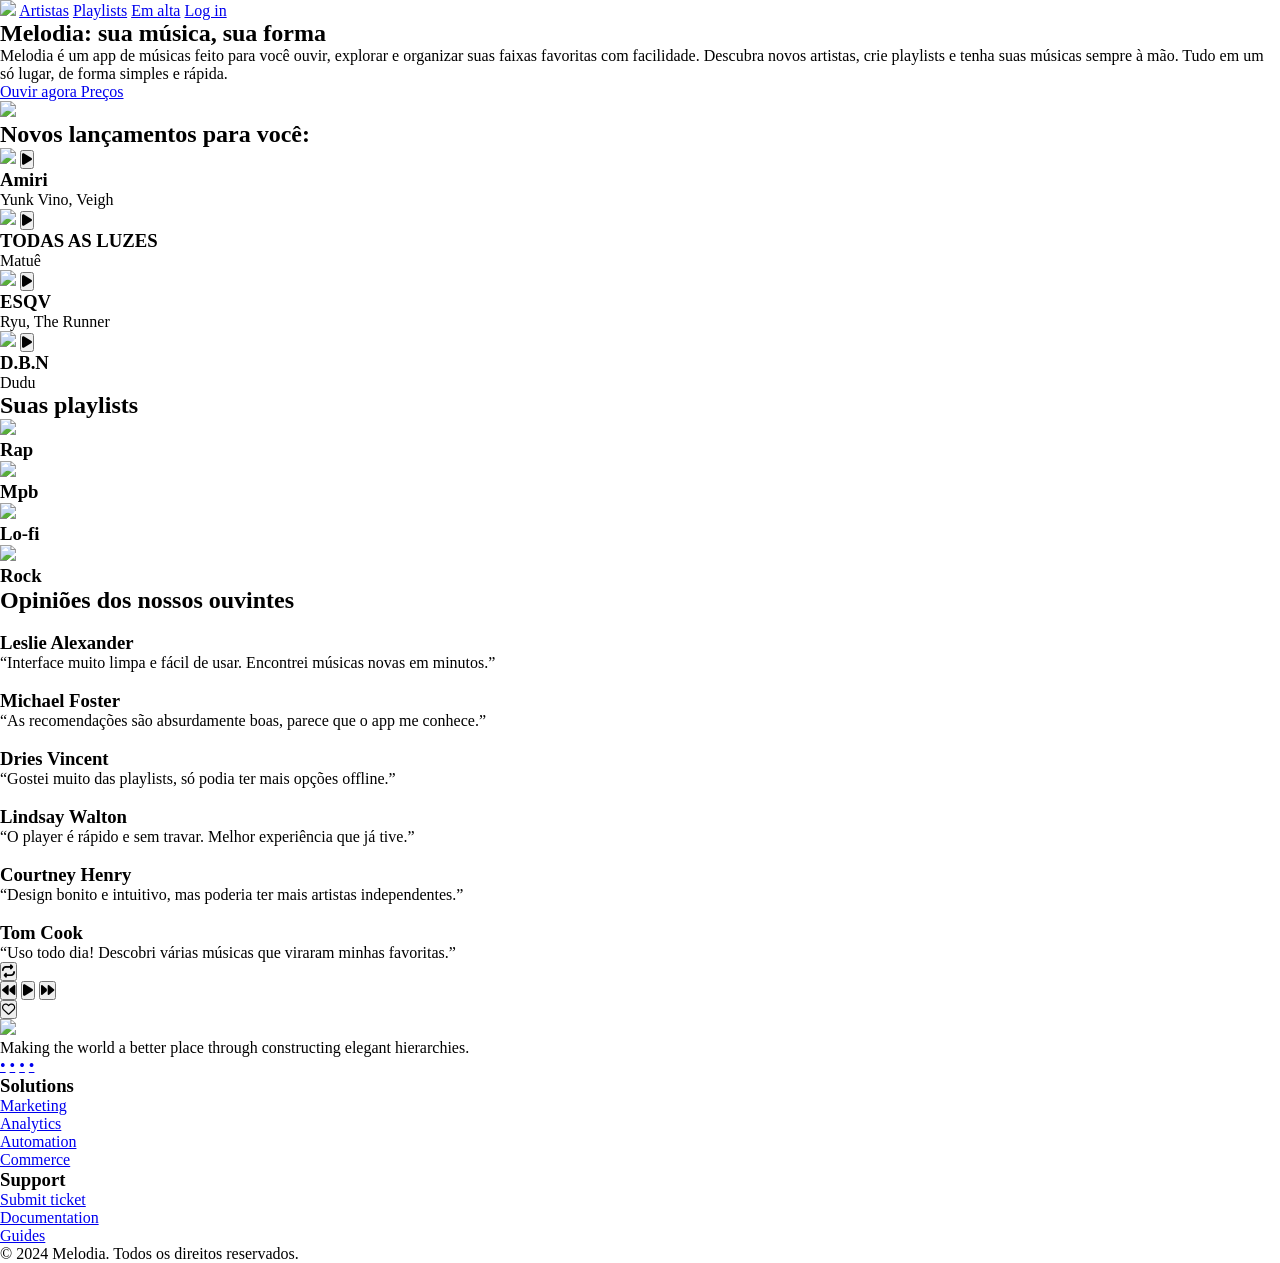
==== index.html @ 50f0e05a "feat: Adicionando funcionalidades no player" ====
<!DOCTYPE html>
<html lang="pt-br">

<head>
  <meta charset="UTF-8">
  <meta name="viewport" content="width=device-width, initial-scale=1.0">

  <!-- Tailwind CDN -->
  <script src="https://cdn.tailwindcss.com"></script>

  <!-- Font Awesome -->
  <link rel="stylesheet" href="https://cdnjs.cloudflare.com/ajax/libs/font-awesome/6.5.0/css/all.min.css">

  <link rel="stylesheet" href="./src/style/style.css">
  <title>Melodia</title>
</head>

<body>
  <div id="app"></div>
  
  <section class="bg-gradient-to-br from-[#261C16] to-[#F22816] text-white relative overflow-hidden">

    <header id="navbar" class="fixed top-0 left-0 w-full z-50 transition duration-300">
      <div class="max-w-7xl mx-auto px-6 lg:px-8 py-6 flex items-center justify-center gap-6 flex-wrap">

        <nav class="flex items-center gap-6 text-sm font-medium lg:gap-10">
          <img src="https://tailwindcss.com/plus-assets/img/logos/mark.svg?color=indigo&shade=500" class="h-8">
          <a href="#" class="hover:text-[#F22816] transition">Artistas</a>
          <a href="#" class="hover:text-[#F22816] transition">Playlists</a>
          <a href="#" class="hover:text-[#F22816] transition">Em alta</a>
          <a href="#" class="hover:text-[#F22816] transition">Log in</a>
        </nav>

      </div>
    </header>

    <div class="max-w-7xl px-6 mx-auto lg:px-8 py-32 lg:py-40 relative z-10">

      <div class="max-w-xl">

        <h1 class="text-3xl sm:text-4xl lg:text-6xl font-semibold tracking-tight leading-tight">
          Melodia: sua música, sua forma
        </h1>

        <p class="mt-6 text-base sm:text-lg leading-relaxed">
          Melodia é um app de músicas feito para você ouvir, explorar e organizar suas faixas favoritas com facilidade.
          Descubra novos artistas, crie playlists e tenha suas músicas sempre à mão.
          Tudo em um só lugar, de forma simples e rápida.
        </p>

        <div class="mt-12 flex items-center gap-6">
          <a href="#"
            class="bg-indigo-500 hover:bg-indigo-400 transition px-6 py-3 rounded-lg text-sm font-semibold shadow-lg">
            Ouvir agora
          </a>

          <a href="#"
            class="border border-grey-700 hover:bg-[#F22816] transition px-5 py-3 rounded-lg text-sm font-normal shadow-lg">
            Preços
          </a>
        </div>

      </div>
    </div>

    <div class="absolute inset-0 lg:relative lg:inset-auto lg:w-1/2">
      <div class="absolute inset-0 bg-black/50 lg:hidden"></div>
      <img src="https://images.unsplash.com/photo-1493225457124-a3eb161ffa5f?q=80&w=1170&auto=format&fit=crop"
        class="w-full h-full object-cover opacity-40 lg:opacity-100">
    </div>

  </section>

  <section class="bg-[#F29580] text-white py-6">
    <audio id="audioPlayer"></audio>
    <div class="max-w-7xl mx-auto px-6">

      <h2 class="text-2xl font-semibold mb-8">
        Novos lançamentos para você:
      </h2>

      <div class="flex gap-6 overflow-x-auto pb-4 scrollbar-hide">

        <!-- CARD 1 -->
        <div class="min-w-[200px]">
          <div class="relative">
            <img src="https://images.unsplash.com/photo-1717360564258-f6a9e4bc308c?q=80&w=1019&auto=format&fit=crop"
              class="w-full h-56 object-cover rounded-xl">
            <button
              class="openPlayer absolute bottom-3 right-3 bg-[#F22816] w-10 h-10 rounded-full flex items-center justify-center shadow-lg hover:scale-110 transition"
              data-src="./src/audio/Amiri.mp3">
              <i class="fa-solid fa-play text-white text-sm"></i>

            </button>
          </div>
          <h3 class="mt-3 font-semibold">Amiri</h3>
          <p class="text-sm">Yunk Vino, Veigh</p>
        </div>

        <!-- CARD 2 -->
        <div class="min-w-[200px]">
          <div class="relative">
            <img
              src="https://plus.unsplash.com/premium_photo-1773902044720-94d9f36e65c7?q=80&w=735&auto=format&fit=crop"
              class="w-full h-56 object-cover rounded-xl">
            <button
              class="openPlayer absolute bottom-3 right-3 bg-[#F22816] w-10 h-10 rounded-full flex items-center justify-center shadow-lg hover:scale-110 transition"
              data-src="./src/audio/TODASASLUZES.mp3">
              <i class="fa-solid fa-play text-white text-sm"></i>
            </button>
          </div>
          <h3 class="mt-3 font-semibold">TODAS AS LUZES</h3>
          <p class="text-sm">Matuê</p>
        </div>

        <!-- CARD 3 -->
        <div class="min-w-[200px]">
          <div class="relative">
            <img
              src="https://plus.unsplash.com/premium_photo-1773772042727-f6151082bd83?q=80&w=687&auto=format&fit=crop"
              class="w-full h-56 object-cover rounded-xl">
            <button
              class="openPlayer absolute bottom-3 right-3 bg-[#F22816] w-10 h-10 rounded-full flex items-center justify-center shadow-lg hover:scale-110 transition"
              data-src="./src/audio/ESQV.mp3">
              <i class="fa-solid fa-play text-white text-sm"></i>
            </button>
          </div>
          <h3 class="mt-3 font-semibold">ESQV</h3>
          <p class="text-sm">Ryu, The Runner</p>
        </div>

        <!-- CARD 4 -->
        <div class="min-w-[200px]">
          <div class="relative">
            <img src="https://images.unsplash.com/photo-1773904215693-934764345e52?q=80&w=1168&auto=format&fit=crop"
              class="w-full h-56 object-cover rounded-xl">
            <button
              class="openPlayer absolute bottom-3 right-3 bg-[#F22816] w-10 h-10 rounded-full flex items-center justify-center shadow-lg hover:scale-110 transition"
              data-src="./src/audio/DBN.mp3">
              <i class="fa-solid fa-play text-white text-sm"></i>
            </button>
          </div>
          <h3 class="mt-3 font-semibold">D.B.N</h3>
          <p class="text-sm">Dudu</p>
        </div>

      </div>
    </div>
  </section>

  <section class="bg-[#A69A97] text-white py-6">
    <div class="max-w-7xl mx-auto px-6">

      <h2 class="text-2xl font-semibold mb-8">
        Suas playlists
      </h2>

      <div class="flex gap-6 overflow-x-auto pb-4 scrollbar-hide">
        <!-- CARD 1 -->
        <div class="min-w-[200px]">
          <div class="relative">
            <img src="https://images.unsplash.com/photo-1773853431084-eceaebe061c9?q=80&w=685&auto=format&fit=crop"
              class="w-full h-56 object-cover rounded-xl">
          </div>
          <h3 class="mt-3 font-semibold">Rap</h3>
        </div>

        <!-- CARD 2 -->
        <div class="min-w-[200px]">
          <div class="relative">
            <img src="https://images.unsplash.com/photo-1510915361894-db8b60106cb1?q=80&w=1170&auto=format&fit=crop"
              class="w-full h-56 object-cover rounded-xl">
          </div>
          <h3 class="mt-3 font-semibold">Mpb</h3>
        </div>

        <!-- CARD 3 -->
        <div class="min-w-[200px]">
          <div class="relative">
            <img src="https://images.unsplash.com/photo-1773820680905-befd32984b3f?q=80&w=765&auto=format&fit=crop"
              class="w-full h-56 object-cover rounded-xl">
          </div>
          <h3 class="mt-3 font-semibold">Lo-fi</h3>
        </div>

        <!-- CARD 4 -->
        <div class="min-w-[200px]">
          <div class="relative">
            <img src="https://images.unsplash.com/photo-1625669708094-ad0d97f8b780?q=80&w=1170&auto=format&fit=crop"
              class="w-full h-56 object-cover rounded-xl">
          </div>
          <h3 class="mt-3 font-semibold">Rock</h3>
        </div>

      </div>
    </div>
  </section>


  <!-- Opniões -->
  <div class="bg-[#F26241] py-6 sm:py-32">
    <div class="mx-auto grid max-w-7xl gap-10 px-6 lg:px-8 xl:grid-cols-3">
      <div class="max-w-xl">
        <h2 class="text-3xl font-semibold tracking-tight text-pretty text-white sm:text-4xl">Opiniões dos nossos
          ouvintes</h2>
      </div>
      <ul role="list" class="grid gap-x-8 gap-y-12 sm:grid-cols-2 sm:gap-y-16 xl:col-span-2">
        <li>
          <div class="flex items-center gap-x-6">
            <img
              src="https://images.unsplash.com/photo-1494790108377-be9c29b29330?ixlib=rb-1.2.1&ixid=eyJhcHBfaWQiOjEyMDd9&auto=format&fit=facearea&facepad=2&w=256&h=256&q=80"
              alt="" class="size-16 rounded-full outline-1 -outline-offset-1 outline-white/10" />
            <div>
              <h3 class="text-base/7 font-semibold tracking-tight text-white">Leslie Alexander</h3>
              <p class="text-sm/6 font-semibold text-gray-700">“Interface muito limpa e fácil de usar. Encontrei
                músicas novas em minutos.”</p>
            </div>
          </div>
        </li>
        <li>
          <div class="flex items-center gap-x-6">
            <img
              src="https://images.unsplash.com/photo-1519244703995-f4e0f30006d5?ixlib=rb-1.2.1&ixid=eyJhcHBfaWQiOjEyMDd9&auto=format&fit=facearea&facepad=2&w=256&h=256&q=80"
              alt="" class="size-16 rounded-full outline-1 -outline-offset-1 outline-white/10" />
            <div>
              <h3 class="text-base/7 font-semibold tracking-tight text-white">Michael Foster</h3>
              <p class="text-sm/6 font-semibold text-gray-700">“As recomendações são absurdamente boas, parece que o
                app me conhece.”</p>
            </div>
          </div>
        </li>
        <li>
          <div class="flex items-center gap-x-6">
            <img
              src="https://images.unsplash.com/photo-1506794778202-cad84cf45f1d?ixlib=rb-1.2.1&ixid=eyJhcHBfaWQiOjEyMDd9&auto=format&fit=facearea&facepad=2&w=256&h=256&q=80"
              alt="" class="size-16 rounded-full outline-1 -outline-offset-1 outline-white/10" />
            <div>
              <h3 class="text-base/7 font-semibold tracking-tight text-white">Dries Vincent</h3>
              <p class="text-sm/6 font-semibold text-gray-700">“Gostei muito das playlists, só podia ter mais opções
                offline.”</p>
            </div>
          </div>
        </li>
        <li>
          <div class="flex items-center gap-x-6">
            <img
              src="https://images.unsplash.com/photo-1517841905240-472988babdf9?ixlib=rb-1.2.1&ixid=eyJhcHBfaWQiOjEyMDd9&auto=format&fit=facearea&facepad=2&w=256&h=256&q=80"
              alt="" class="size-16 rounded-full outline-1 -outline-offset-1 outline-white/10" />
            <div>
              <h3 class="text-base/7 font-semibold tracking-tight text-white">Lindsay Walton</h3>
              <p class="text-sm/6 font-semibold text-gray-700">“O player é rápido e sem travar. Melhor experiência que
                já tive.”</p>
            </div>
          </div>
        </li>
        <li>
          <div class="flex items-center gap-x-6">
            <img
              src="https://images.unsplash.com/photo-1438761681033-6461ffad8d80?ixlib=rb-1.2.1&ixid=eyJhcHBfaWQiOjEyMDd9&auto=format&fit=facearea&facepad=2&w=256&h=256&q=80"
              alt="" class="size-16 rounded-full outline-1 -outline-offset-1 outline-white/10" />
            <div>
              <h3 class="text-base/7 font-semibold tracking-tight text-white">Courtney Henry</h3>
              <p class="text-sm/6 font-semibold text-gray-700">“Design bonito e intuitivo, mas poderia ter mais
                artistas independentes.”</p>
            </div>
          </div>
        </li>
        <li>
          <div class="flex items-center gap-x-6">
            <img
              src="https://images.unsplash.com/photo-1472099645785-5658abf4ff4e?ixlib=rb-1.2.1&ixid=eyJhcHBfaWQiOjEyMDd9&auto=format&fit=facearea&facepad=2&w=256&h=256&q=80"
              alt="" class="size-16 rounded-full outline-1 -outline-offset-1 outline-white/10" />
            <div>
              <h3 class="text-base/7 font-semibold tracking-tight text-white">Tom Cook</h3>
              <p class="text-sm/6 font-semibold text-gray-700">“Uso todo dia! Descobri várias músicas que viraram
                minhas favoritas.”</p>
            </div>
          </div>
        </li>
      </ul>
    </div>
  </div>


  <!-- Player -->
  <div id="player"
    class="fixed bottom-0 left-0 w-full bg-[#261C16] text-white p-4 z-50 translate-y-full transition duration-300">

    <div class="max-w-5xl mx-auto flex items-center justify-between">

      <!-- REPEAT -->
      <button>
        <i class="fa-solid fa-repeat"></i>
      </button>

      <!-- CONTROLES -->
      <div class="flex items-center gap-6">

        <button id="prev" >
          <i class="fa-solid fa-backward"></i>
        </button>

        <button id="play" class="bg-[#F22816] w-12 h-12 rounded-full flex items-center justify-center">
          <i id="playIcon" class="fa-solid fa-play"></i>
        </button>

        <button id="next" >
          <i class="fa-solid fa-forward"></i>
        </button>

      </div>

      <button id="like">
        <i id="likeIcon" class="fa-regular fa-heart"></i>
      </button>

    </div>
  </div>
  </div>

  </div>
  <footer class="bg-[#261C16] text-gray-300">
    <div class="max-w-7xl mx-auto px-6 lg:px-8 py-16">

      <div class="grid grid-cols-1 lg:grid-cols-5 gap-12">

        <!-- LOGO + TEXTO -->
        <div class="lg:col-span-2">
          <img src="https://tailwindcss.com/plus-assets/img/logos/mark.svg?color=indigo&shade=500" class="h-8 mb-6">

          <p class="text-sm text-gray-400 leading-relaxed max-w-sm">
            Making the world a better place through constructing elegant hierarchies.
          </p>

          <div class="flex gap-6 mt-6">
            <a href="#" class="hover:text-white">•</a>
            <a href="#" class="hover:text-white">•</a>
            <a href="#" class="hover:text-white">•</a>
            <a href="#" class="hover:text-white">•</a>
          </div>
        </div>

        <!-- LINKS -->
        <div class="lg:col-span-3 grid grid-cols-2 md:grid-cols-4 gap-8">

          <div>
            <h3 class="text-sm font-semibold text-white mb-4">Solutions</h3>
            <ul class="space-y-3 text-sm">
              <li><a href="#" class="hover:text-white">Marketing</a></li>
              <li><a href="#" class="hover:text-white">Analytics</a></li>
              <li><a href="#" class="hover:text-white">Automation</a></li>
              <li><a href="#" class="hover:text-white">Commerce</a></li>
            </ul>
          </div>

          <div>
            <h3 class="text-sm font-semibold text-white mb-4">Support</h3>
            <ul class="space-y-3 text-sm">
              <li><a href="#" class="hover:text-white">Submit ticket</a></li>
              <li><a href="#" class="hover:text-white">Documentation</a></li>
              <li><a href="#" class="hover:text-white">Guides</a></li>
            </ul>
          </div>

        </div>

      </div>

      <!-- COPYRIGHT -->
      <div class="border-t border-gray-700 mt-12 pt-8">
        <p class="text-sm text-gray-400">
          © 2024 Melodia. Todos os direitos reservados.
        </p>
      </div>

    </div>
  </footer>

  <script src="./src/js/script.js"></script>
</body>

</html>
---- src/style/style.css ----
*{
  padding: 0;
  margin: 0;
}
.scrollbar-hide::-webkit-scrollbar {
  display: none;
}

.scrollbar-hide {
  scrollbar-width: none;
  -ms-overflow-style: none;
}
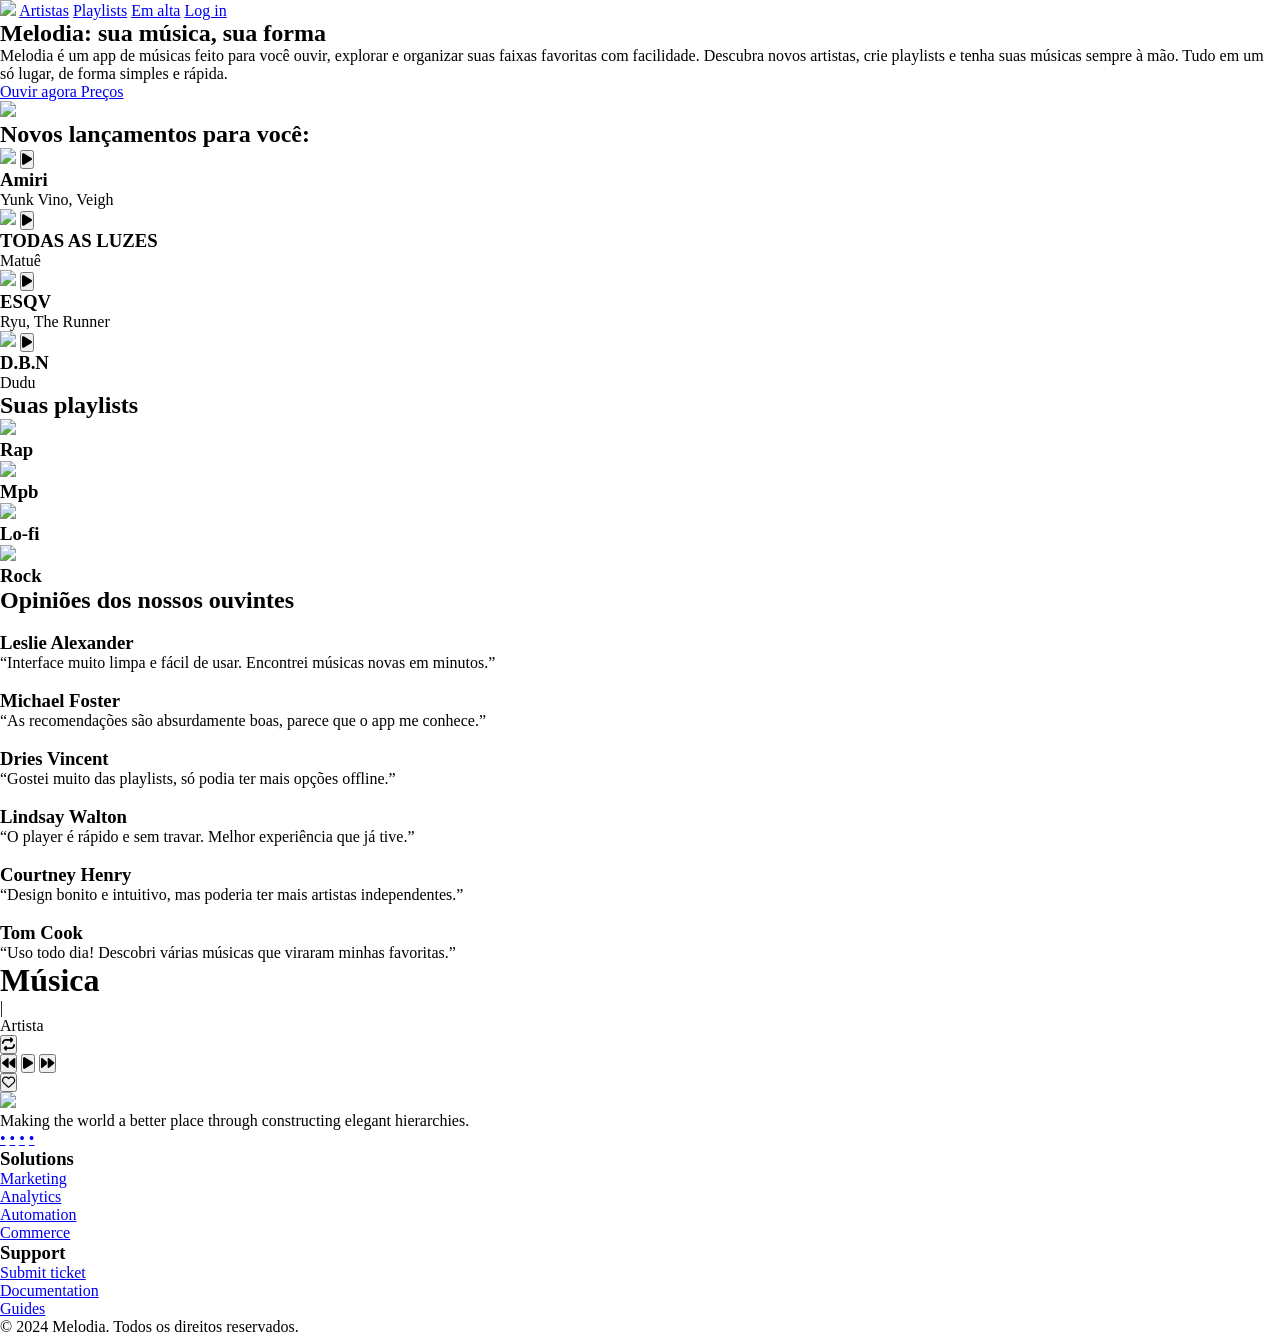
==== commit b7395483: "feat: Adicionando mais funcionalidades no player" ====
--- a/index.html
+++ b/index.html
@@ -50,7 +50,7 @@
 
         <div class="mt-12 flex items-center gap-6">
           <a href="#"
-            class="bg-indigo-500 hover:bg-indigo-400 transition px-6 py-3 rounded-lg text-sm font-semibold shadow-lg">
+            class="bg-[#F22816] hover:bg-[#F26241] transition px-6 py-3 rounded-lg text-sm font-semibold shadow-lg">
             Ouvir agora
           </a>
 
@@ -87,10 +87,9 @@
             <img src="https://images.unsplash.com/photo-1717360564258-f6a9e4bc308c?q=80&w=1019&auto=format&fit=crop"
               class="w-full h-56 object-cover rounded-xl">
             <button
-              class="openPlayer absolute bottom-3 right-3 bg-[#F22816] w-10 h-10 rounded-full flex items-center justify-center shadow-lg hover:scale-110 transition"
+              class="openPlayer absolute bottom-3 active:bg-blue-900 right-3 bg-[#F22816] w-10 h-10 rounded-full flex items-center justify-center shadow-lg hover:scale-110 transition"
               data-src="./src/audio/Amiri.mp3">
               <i class="fa-solid fa-play text-white text-sm"></i>
-
             </button>
           </div>
           <h3 class="mt-3 font-semibold">Amiri</h3>
@@ -285,7 +284,11 @@
   <!-- Player -->
   <div id="player"
     class="fixed bottom-0 left-0 w-full bg-[#261C16] text-white p-4 z-50 translate-y-full transition duration-300">
-
+    <div class="flex flex items-center gap-2">
+      <h1 id="musicName" class="font-semibold">Música</h1>
+      <p>|</p> 
+      <p id="artistName">Artista</p>
+    </div>
     <div class="max-w-5xl mx-auto flex items-center justify-between">
 
       <!-- REPEAT -->
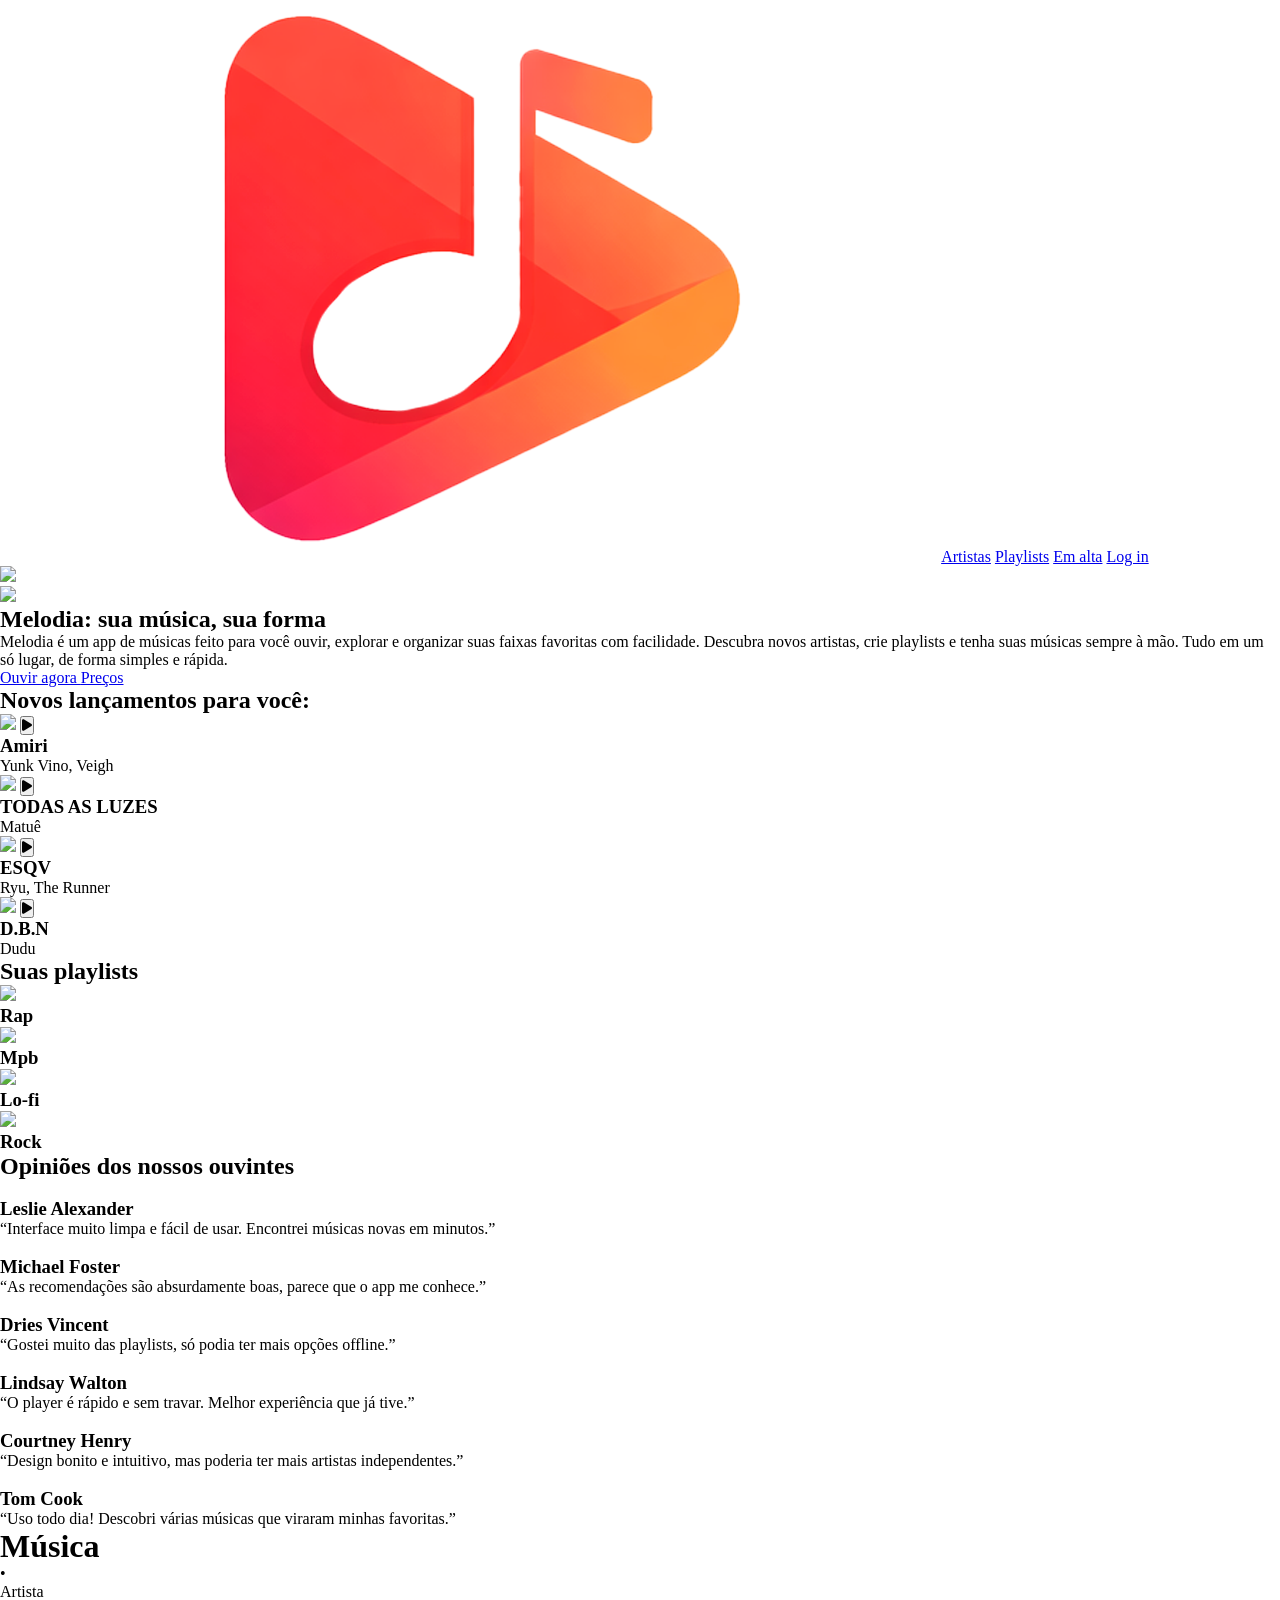
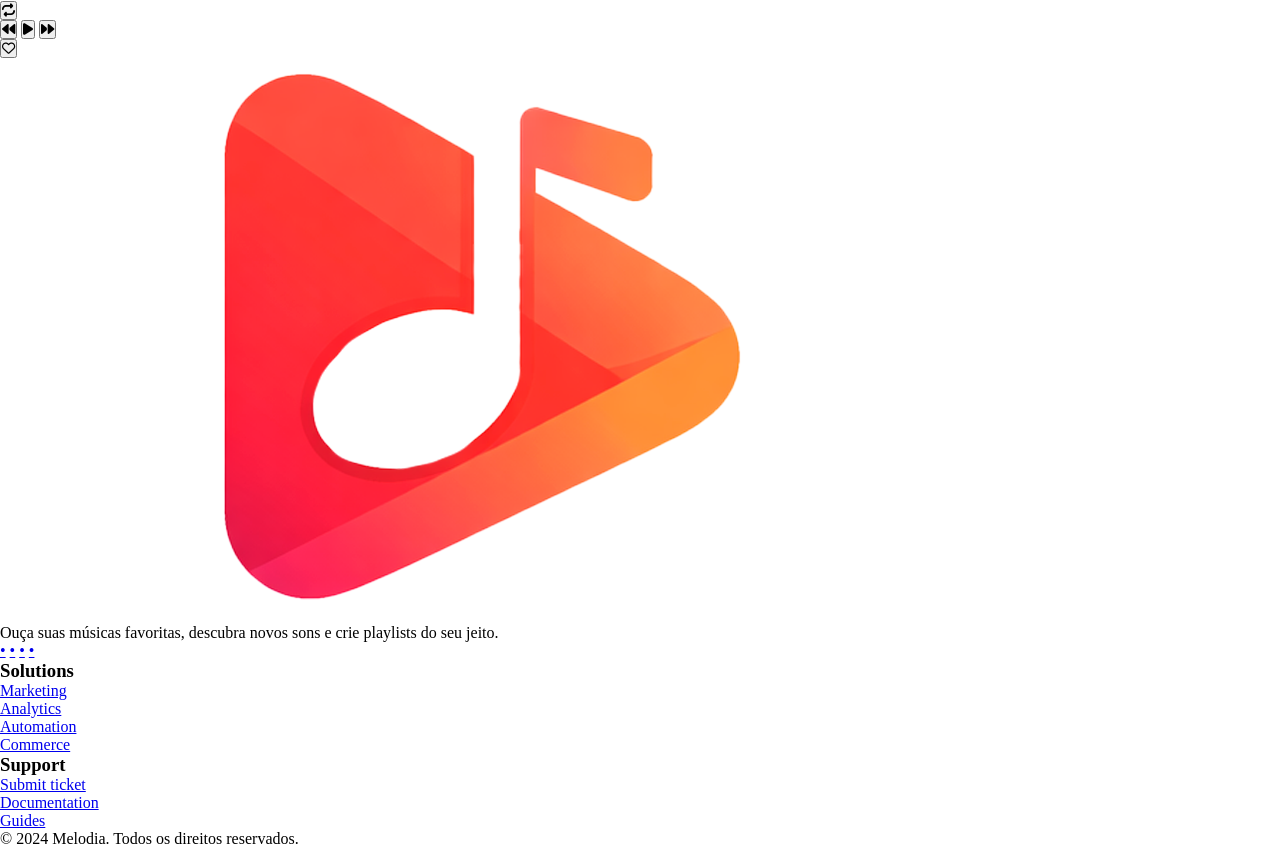
==== commit b4767979: "feat: Criando página preços" ====
--- a/index.html
+++ b/index.html
@@ -17,59 +17,60 @@
 
 <body>
   <div id="app"></div>
+
+<section class="bg-gradient-to-br from-[#261C16] to-[#F22816] text-white relative overflow-hidden min-h-screen">
+
+  <header id="navbar" class="fixed top-0 left-0 w-full z-50 transition duration-300">
+    <div class="max-w-7xl mx-auto px-6 lg:px-8 py-6 flex items-center justify-center gap-6 flex-wrap">
+      <nav class="flex items-center gap-6 text-md font-medium lg:gap-10">
+        <img src="./src/imgs/logo.png" class="h-8">
+        <a href="#artistas" class="hover:text-[#F22816] transition">Artistas</a>
+        <a href="#playlists" class="hover:text-[#F22816] transition">Playlists</a>
+        <a href="?#" class="hover:text-[#F22816] transition">Em alta</a>
+        <a href="src/pages/login.html" class="hover:text-[#F22816] transition">Log in</a>
+      </nav>
+    </div>
+  </header>
+
   
-  <section class="bg-gradient-to-br from-[#261C16] to-[#F22816] text-white relative overflow-hidden">
-
-    <header id="navbar" class="fixed top-0 left-0 w-full z-50 transition duration-300">
-      <div class="max-w-7xl mx-auto px-6 lg:px-8 py-6 flex items-center justify-center gap-6 flex-wrap">
-
-        <nav class="flex items-center gap-6 text-sm font-medium lg:gap-10">
-          <img src="https://tailwindcss.com/plus-assets/img/logos/mark.svg?color=indigo&shade=500" class="h-8">
-          <a href="#" class="hover:text-[#F22816] transition">Artistas</a>
-          <a href="#" class="hover:text-[#F22816] transition">Playlists</a>
-          <a href="#" class="hover:text-[#F22816] transition">Em alta</a>
-          <a href="#" class="hover:text-[#F22816] transition">Log in</a>
-        </nav>
-
-      </div>
-    </header>
-
-    <div class="max-w-7xl px-6 mx-auto lg:px-8 py-32 lg:py-40 relative z-10">
-
-      <div class="max-w-xl">
-
-        <h1 class="text-3xl sm:text-4xl lg:text-6xl font-semibold tracking-tight leading-tight">
-          Melodia: sua música, sua forma
-        </h1>
-
-        <p class="mt-6 text-base sm:text-lg leading-relaxed">
-          Melodia é um app de músicas feito para você ouvir, explorar e organizar suas faixas favoritas com facilidade.
-          Descubra novos artistas, crie playlists e tenha suas músicas sempre à mão.
-          Tudo em um só lugar, de forma simples e rápida.
-        </p>
-
-        <div class="mt-12 flex items-center gap-6">
-          <a href="#"
-            class="bg-[#F22816] hover:bg-[#F26241] transition px-6 py-3 rounded-lg text-sm font-semibold shadow-lg">
-            Ouvir agora
-          </a>
-
-          <a href="#"
-            class="border border-grey-700 hover:bg-[#F22816] transition px-5 py-3 rounded-lg text-sm font-normal shadow-lg">
-            Preços
-          </a>
-        </div>
-
-      </div>
-    </div>
-
-    <div class="absolute inset-0 lg:relative lg:inset-auto lg:w-1/2">
-      <div class="absolute inset-0 bg-black/50 lg:hidden"></div>
-      <img src="https://images.unsplash.com/photo-1493225457124-a3eb161ffa5f?q=80&w=1170&auto=format&fit=crop"
-        class="w-full h-full object-cover opacity-40 lg:opacity-100">
-    </div>
-
-  </section>
+  <div class="absolute inset-0 lg:hidden">
+    <div class="absolute inset-0 bg-black/50"></div>
+    <img src="https://images.unsplash.com/photo-1493225457124-a3eb161ffa5f?q=80&w=1170&auto=format&fit=crop"
+      class="w-full h-full object-cover opacity-40">
+  </div>
+
+  
+  <div class="hidden lg:block absolute top-0 right-0 w-1/2 h-full">
+    <img
+      src="https://images.unsplash.com/photo-1493225457124-a3eb161ffa5f?q=80&w=1170&auto=format&fit=crop"
+      class="w-full h-full object-cover">
+  </div>
+
+ 
+  <div class="max-w-7xl px-6 mx-auto lg:px-8 py-32 lg:py-0 relative z-10 lg:flex lg:items-center lg:min-h-screen lg:justify-start">
+  <div class="relative z-10 lg:w-1/2 lg:pr-32 xl:pr-32">
+      <h1 class="text-3xl sm:text-4xl lg:text-6xl font-semibold tracking-tight leading-tight">
+        Melodia: sua música, sua forma
+      </h1>
+      <p class="mt-6 text-base sm:text-lg leading-relaxed">
+        Melodia é um app de músicas feito para você ouvir, explorar e organizar suas faixas favoritas com facilidade.
+        Descubra novos artistas, crie playlists e tenha suas músicas sempre à mão.
+        Tudo em um só lugar, de forma simples e rápida.
+      </p>
+      <div class="mt-12 flex items-center gap-6">
+        <a href="#"
+          class="bg-[#F22816] hover:bg-[#F26241] transition px-6 py-3 rounded-lg text-sm font-semibold shadow-lg">
+          Ouvir agora
+        </a>
+        <a href="./src/pages/precos.html"
+          class="border border-grey-700 hover:bg-[#F22816] transition px-5 py-3 rounded-lg text-sm font-normal shadow-lg">
+          Preços
+        </a>
+      </div>
+    </div>
+  </div>
+
+</section>
 
   <section class="bg-[#F29580] text-white py-6">
     <audio id="audioPlayer"></audio>
@@ -82,7 +83,7 @@
       <div class="flex gap-6 overflow-x-auto pb-4 scrollbar-hide">
 
         <!-- CARD 1 -->
-        <div class="min-w-[200px]">
+        <div class="min-w-[200px]" id="artistas">
           <div class="relative">
             <img src="https://images.unsplash.com/photo-1717360564258-f6a9e4bc308c?q=80&w=1019&auto=format&fit=crop"
               class="w-full h-56 object-cover rounded-xl">
@@ -156,7 +157,7 @@
 
       <div class="flex gap-6 overflow-x-auto pb-4 scrollbar-hide">
         <!-- CARD 1 -->
-        <div class="min-w-[200px]">
+        <div class="min-w-[200px]" id="playlists">
           <div class="relative">
             <img src="https://images.unsplash.com/photo-1773853431084-eceaebe061c9?q=80&w=685&auto=format&fit=crop"
               class="w-full h-56 object-cover rounded-xl">
@@ -286,7 +287,7 @@
     class="fixed bottom-0 left-0 w-full bg-[#261C16] text-white p-4 z-50 translate-y-full transition duration-300">
     <div class="flex flex items-center gap-2">
       <h1 id="musicName" class="font-semibold">Música</h1>
-      <p>|</p> 
+      <p>•</p>
       <p id="artistName">Artista</p>
     </div>
     <div class="max-w-5xl mx-auto flex items-center justify-between">
@@ -299,7 +300,7 @@
       <!-- CONTROLES -->
       <div class="flex items-center gap-6">
 
-        <button id="prev" >
+        <button id="prev">
           <i class="fa-solid fa-backward"></i>
         </button>
 
@@ -307,7 +308,7 @@
           <i id="playIcon" class="fa-solid fa-play"></i>
         </button>
 
-        <button id="next" >
+        <button id="next">
           <i class="fa-solid fa-forward"></i>
         </button>
 
@@ -329,10 +330,10 @@
 
         <!-- LOGO + TEXTO -->
         <div class="lg:col-span-2">
-          <img src="https://tailwindcss.com/plus-assets/img/logos/mark.svg?color=indigo&shade=500" class="h-8 mb-6">
-
-          <p class="text-sm text-gray-400 leading-relaxed max-w-sm">
-            Making the world a better place through constructing elegant hierarchies.
+          <img src="./src/imgs/logo.png" class="h-8 mb-6">
+
+          <p class="text-sm text-white leading-relaxed max-w-sm">
+            Ouça suas músicas favoritas, descubra novos sons e crie playlists do seu jeito.
           </p>
 
           <div class="flex gap-6 mt-6">
--- a/src/style/style.css
+++ b/src/style/style.css
@@ -9,4 +9,5 @@
 .scrollbar-hide {
   scrollbar-width: none;
   -ms-overflow-style: none;
-}+}
+
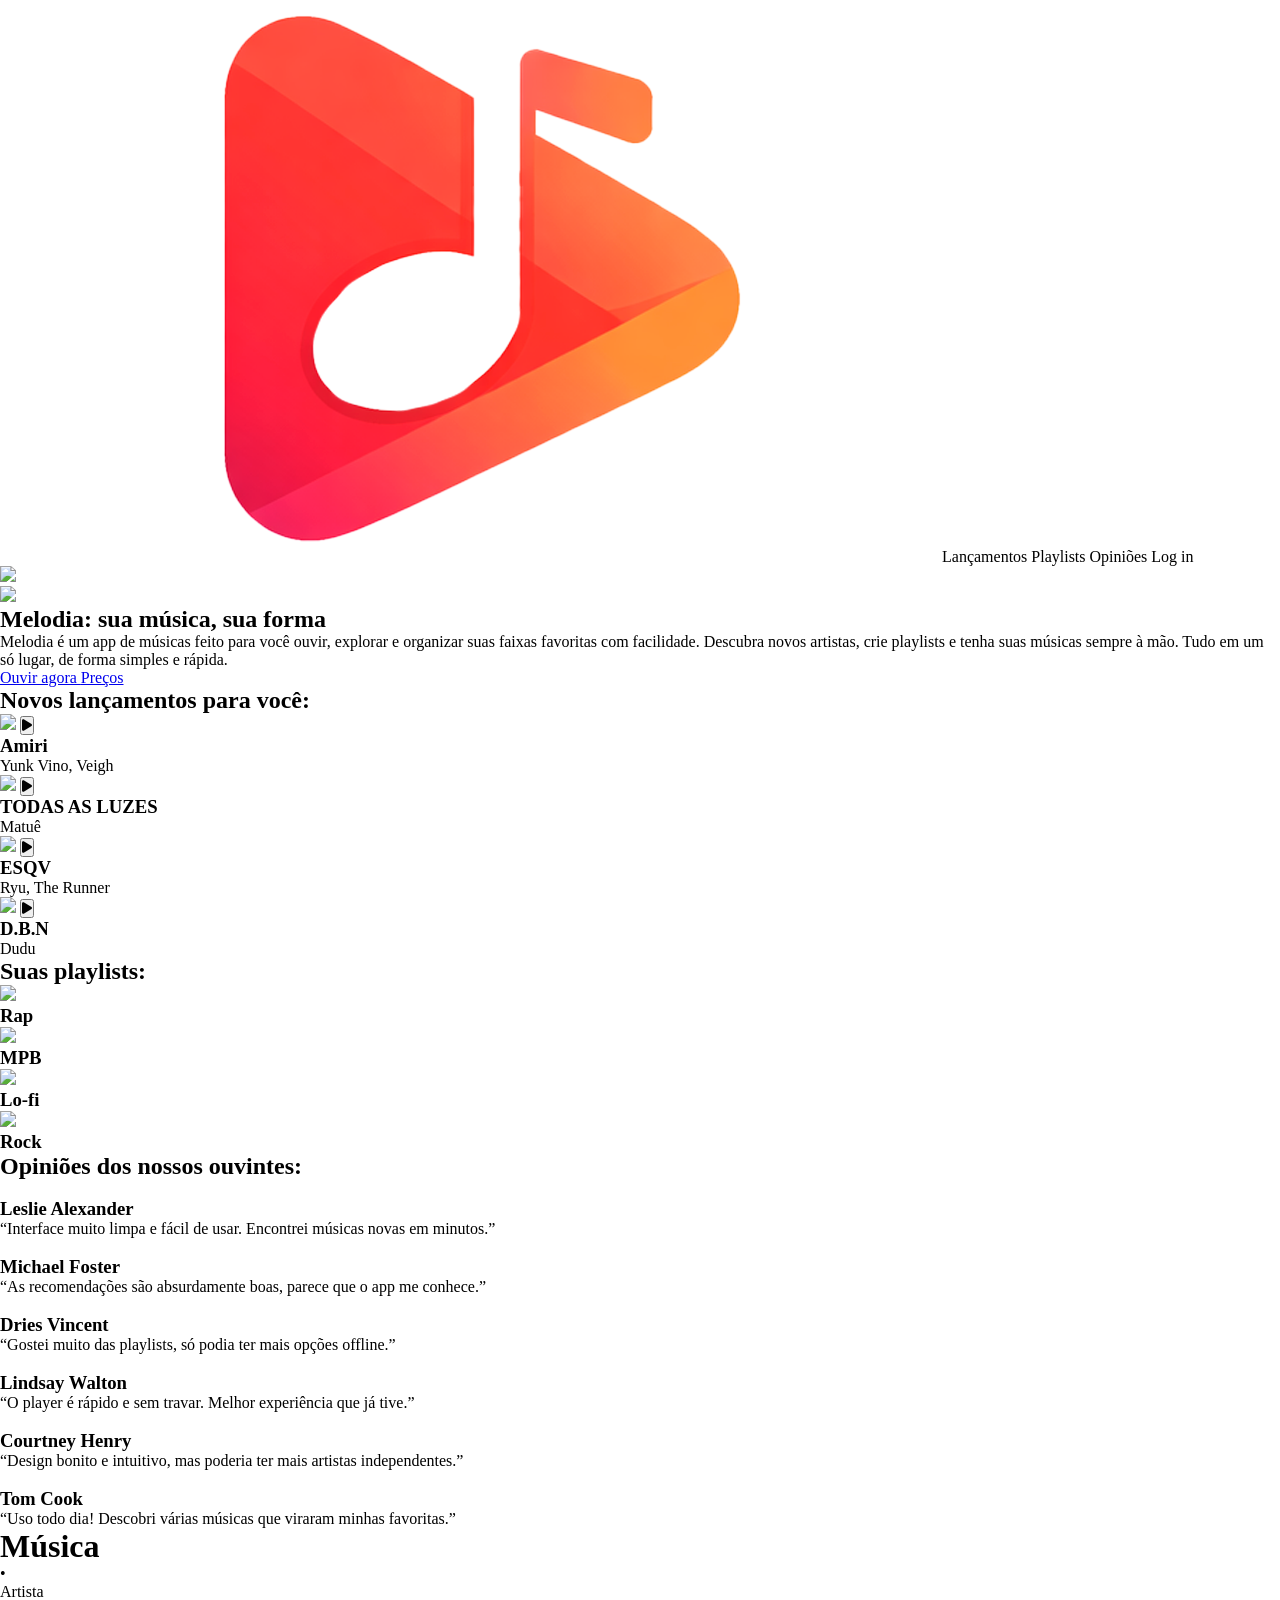
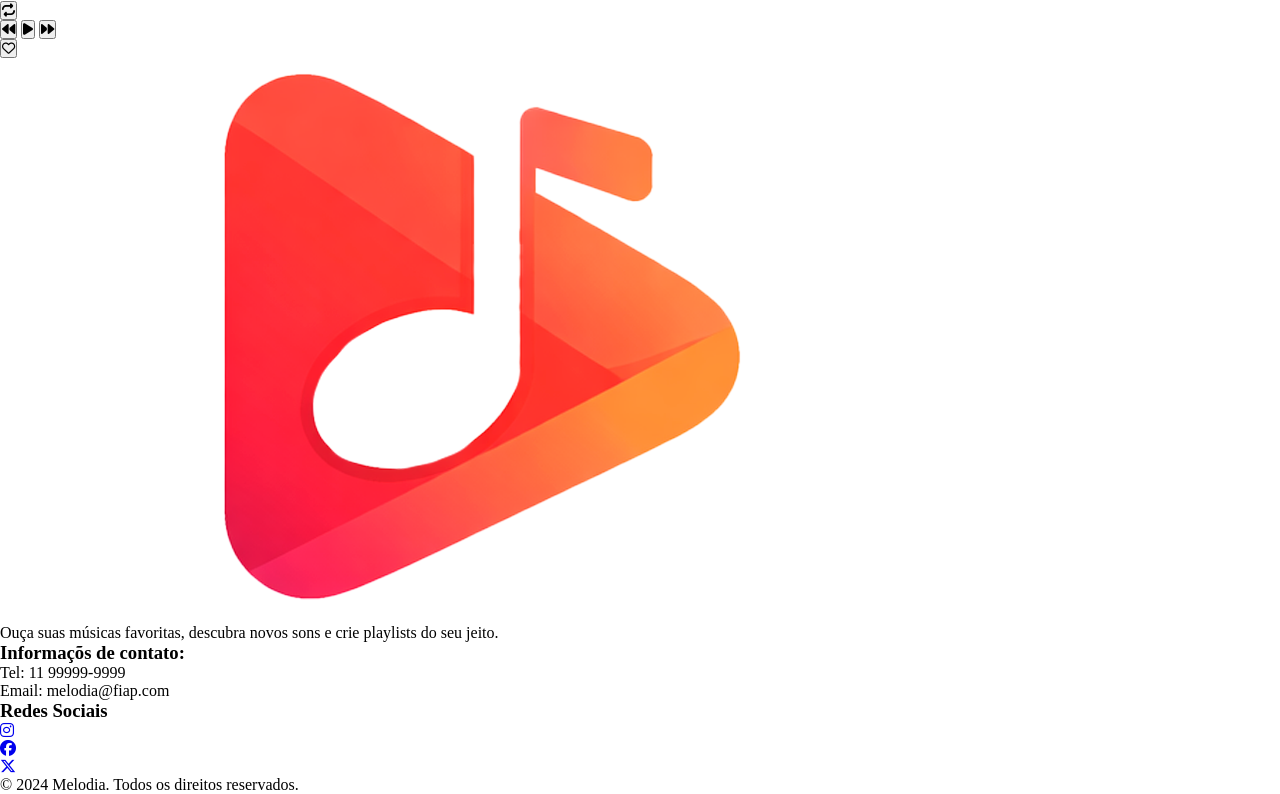
==== commit 08adcd46: "feat: adicionando página de login" ====
--- a/index.html
+++ b/index.html
@@ -18,61 +18,63 @@
 <body>
   <div id="app"></div>
 
-<section class="bg-gradient-to-br from-[#261C16] to-[#F22816] text-white relative overflow-hidden min-h-screen">
-
-  <header id="navbar" class="fixed top-0 left-0 w-full z-50 transition duration-300">
-    <div class="max-w-7xl mx-auto px-6 lg:px-8 py-6 flex items-center justify-center gap-6 flex-wrap">
-      <nav class="flex items-center gap-6 text-md font-medium lg:gap-10">
-        <img src="./src/imgs/logo.png" class="h-8">
-        <a href="#artistas" class="hover:text-[#F22816] transition">Artistas</a>
-        <a href="#playlists" class="hover:text-[#F22816] transition">Playlists</a>
-        <a href="?#" class="hover:text-[#F22816] transition">Em alta</a>
-        <a href="src/pages/login.html" class="hover:text-[#F22816] transition">Log in</a>
-      </nav>
-    </div>
-  </header>
-
-  
-  <div class="absolute inset-0 lg:hidden">
-    <div class="absolute inset-0 bg-black/50"></div>
-    <img src="https://images.unsplash.com/photo-1493225457124-a3eb161ffa5f?q=80&w=1170&auto=format&fit=crop"
-      class="w-full h-full object-cover opacity-40">
-  </div>
-
-  
-  <div class="hidden lg:block absolute top-0 right-0 w-1/2 h-full">
-    <img
-      src="https://images.unsplash.com/photo-1493225457124-a3eb161ffa5f?q=80&w=1170&auto=format&fit=crop"
-      class="w-full h-full object-cover">
-  </div>
-
- 
-  <div class="max-w-7xl px-6 mx-auto lg:px-8 py-32 lg:py-0 relative z-10 lg:flex lg:items-center lg:min-h-screen lg:justify-start">
-  <div class="relative z-10 lg:w-1/2 lg:pr-32 xl:pr-32">
-      <h1 class="text-3xl sm:text-4xl lg:text-6xl font-semibold tracking-tight leading-tight">
-        Melodia: sua música, sua forma
-      </h1>
-      <p class="mt-6 text-base sm:text-lg leading-relaxed">
-        Melodia é um app de músicas feito para você ouvir, explorar e organizar suas faixas favoritas com facilidade.
-        Descubra novos artistas, crie playlists e tenha suas músicas sempre à mão.
-        Tudo em um só lugar, de forma simples e rápida.
-      </p>
-      <div class="mt-12 flex items-center gap-6">
-        <a href="#"
-          class="bg-[#F22816] hover:bg-[#F26241] transition px-6 py-3 rounded-lg text-sm font-semibold shadow-lg">
-          Ouvir agora
-        </a>
-        <a href="./src/pages/precos.html"
-          class="border border-grey-700 hover:bg-[#F22816] transition px-5 py-3 rounded-lg text-sm font-normal shadow-lg">
-          Preços
-        </a>
-      </div>
-    </div>
-  </div>
-
-</section>
-
-  <section class="bg-[#F29580] text-white py-6">
+  <section class="bg-gradient-to-br from-[#261C16] to-[#F22816] text-white relative overflow-hidden lg:min-h-screen">
+
+      <header id="navbar" class="fixed top-0 left-0 w-full z-50 transition duration-300">
+        <div class="max-w-7xl mx-auto px-6 lg:px-8 py-6 flex items-center justify-center gap-6 flex-wrap">
+          <nav class="flex flex-nowrap items-center gap-3 text-base lg:text-lg font-medium lg:gap-8 w-full justify-center">
+
+            <img src="./src/imgs/logo.png" class="h-8 shrink-0">
+
+            <a class="flex-shrink hover:text-[#F22816] transition">Lançamentos</a>
+            <a class="flex-shrink hover:text-[#F22816] transition">Playlists</a>
+            <a class="flex-shrink hover:text-[#F22816] transition">Opiniões</a>
+            <a class="flex-shrink hover:text-[#F22816] transition">Log in</a>
+
+          </nav>
+        </div>
+      </header>
+
+    <!-- Imagem de fundo no mobile (preservado) -->
+    <div class="absolute inset-0 lg:hidden">
+      <div class="absolute inset-0 bg-black/50"></div>
+      <img src="https://images.unsplash.com/photo-1493225457124-a3eb161ffa5f?q=80&w=1170&auto=format&fit=crop"
+        class="w-full h-full object-cover opacity-40">
+    </div>
+
+    <!-- Imagem desktop: absoluta, fora do container, cola na borda direita -->
+    <div class="hidden lg:block absolute top-0 right-0 w-1/2 h-full">
+      <img src="https://images.unsplash.com/photo-1493225457124-a3eb161ffa5f?q=80&w=1170&auto=format&fit=crop"
+        class="w-full h-full object-cover">
+    </div>
+
+    <!-- Conteúdo -->
+    <div class="px-6 lg:px-16 xl:px-20 py-32 lg:py-0 relative z-10 lg:flex lg:items-center lg:min-h-screen">
+      <div class="relative z-10 lg:w-1/2 lg:pr-16 xl:pr-20">
+        <h1 class="text-3xl sm:text-4xl lg:text-6xl font-semibold tracking-tight leading-tight">
+          Melodia: sua música, sua forma
+        </h1>
+        <p class="mt-6 text-base sm:text-lg leading-relaxed italic">
+          Melodia é um app de músicas feito para você ouvir, explorar e organizar suas faixas favoritas com facilidade.
+          Descubra novos artistas, crie playlists e tenha suas músicas sempre à mão.
+          Tudo em um só lugar, de forma simples e rápida.
+        </p>
+        <div class="mt-12 flex items-center gap-6">
+          <a href="#"
+            class="bg-[#F22816] hover:bg-[#F26241] transition px-6 py-3 rounded-lg text-sm font-semibold shadow-lg">
+            Ouvir agora
+          </a>
+          <a href="./src/pages/precos.html"
+            class="border border-grey-700 hover:bg-[#F22816] transition px-5 py-3 rounded-lg text-sm font-normal shadow-lg">
+            Preços
+          </a>
+        </div>
+      </div>
+    </div>
+
+  </section>
+
+  <section class="bg-[#F29580] text-white py-6" id="artistas">
     <audio id="audioPlayer"></audio>
     <div class="max-w-7xl mx-auto px-6">
 
@@ -83,7 +85,7 @@
       <div class="flex gap-6 overflow-x-auto pb-4 scrollbar-hide">
 
         <!-- CARD 1 -->
-        <div class="min-w-[200px]" id="artistas">
+        <div class="min-w-[200px] lg:flex-1">
           <div class="relative">
             <img src="https://images.unsplash.com/photo-1717360564258-f6a9e4bc308c?q=80&w=1019&auto=format&fit=crop"
               class="w-full h-56 object-cover rounded-xl">
@@ -98,7 +100,7 @@
         </div>
 
         <!-- CARD 2 -->
-        <div class="min-w-[200px]">
+        <div class="min-w-[200px]  lg:flex-1">
           <div class="relative">
             <img
               src="https://plus.unsplash.com/premium_photo-1773902044720-94d9f36e65c7?q=80&w=735&auto=format&fit=crop"
@@ -114,7 +116,7 @@
         </div>
 
         <!-- CARD 3 -->
-        <div class="min-w-[200px]">
+        <div class="min-w-[200px] lg:flex-1">
           <div class="relative">
             <img
               src="https://plus.unsplash.com/premium_photo-1773772042727-f6151082bd83?q=80&w=687&auto=format&fit=crop"
@@ -130,7 +132,7 @@
         </div>
 
         <!-- CARD 4 -->
-        <div class="min-w-[200px]">
+        <div class="min-w-[200px] lg:flex-1">
           <div class="relative">
             <img src="https://images.unsplash.com/photo-1773904215693-934764345e52?q=80&w=1168&auto=format&fit=crop"
               class="w-full h-56 object-cover rounded-xl">
@@ -140,7 +142,7 @@
               <i class="fa-solid fa-play text-white text-sm"></i>
             </button>
           </div>
-          <h3 class="mt-3 font-semibold">D.B.N</h3>
+          <h3 class="mt-3 font-semibold" id="playlists">D.B.N</h3>
           <p class="text-sm">Dudu</p>
         </div>
 
@@ -152,12 +154,12 @@
     <div class="max-w-7xl mx-auto px-6">
 
       <h2 class="text-2xl font-semibold mb-8">
-        Suas playlists
+        Suas playlists:
       </h2>
 
       <div class="flex gap-6 overflow-x-auto pb-4 scrollbar-hide">
         <!-- CARD 1 -->
-        <div class="min-w-[200px]" id="playlists">
+        <div class="min-w-[200px] lg:flex-1">
           <div class="relative">
             <img src="https://images.unsplash.com/photo-1773853431084-eceaebe061c9?q=80&w=685&auto=format&fit=crop"
               class="w-full h-56 object-cover rounded-xl">
@@ -166,16 +168,16 @@
         </div>
 
         <!-- CARD 2 -->
-        <div class="min-w-[200px]">
+        <div class="min-w-[200px] lg:flex-1">
           <div class="relative">
             <img src="https://images.unsplash.com/photo-1510915361894-db8b60106cb1?q=80&w=1170&auto=format&fit=crop"
               class="w-full h-56 object-cover rounded-xl">
           </div>
-          <h3 class="mt-3 font-semibold">Mpb</h3>
+          <h3 class="mt-3 font-semibold">MPB</h3>
         </div>
 
         <!-- CARD 3 -->
-        <div class="min-w-[200px]">
+        <div class="min-w-[200px] lg:flex-1">
           <div class="relative">
             <img src="https://images.unsplash.com/photo-1773820680905-befd32984b3f?q=80&w=765&auto=format&fit=crop"
               class="w-full h-56 object-cover rounded-xl">
@@ -184,7 +186,7 @@
         </div>
 
         <!-- CARD 4 -->
-        <div class="min-w-[200px]">
+        <div class="min-w-[200px] lg:flex-1">
           <div class="relative">
             <img src="https://images.unsplash.com/photo-1625669708094-ad0d97f8b780?q=80&w=1170&auto=format&fit=crop"
               class="w-full h-56 object-cover rounded-xl">
@@ -198,11 +200,11 @@
 
 
   <!-- Opniões -->
-  <div class="bg-[#F26241] py-6 sm:py-32">
+  <div class="bg-[#F26241] py-6 sm:py-32" id="comentarios">
     <div class="mx-auto grid max-w-7xl gap-10 px-6 lg:px-8 xl:grid-cols-3">
       <div class="max-w-xl">
         <h2 class="text-3xl font-semibold tracking-tight text-pretty text-white sm:text-4xl">Opiniões dos nossos
-          ouvintes</h2>
+          ouvintes:</h2>
       </div>
       <ul role="list" class="grid gap-x-8 gap-y-12 sm:grid-cols-2 sm:gap-y-16 xl:col-span-2">
         <li>
@@ -326,47 +328,42 @@
   <footer class="bg-[#261C16] text-gray-300">
     <div class="max-w-7xl mx-auto px-6 lg:px-8 py-16">
 
-      <div class="grid grid-cols-1 lg:grid-cols-5 gap-12">
-
-        <!-- LOGO + TEXTO -->
-        <div class="lg:col-span-2">
-          <img src="./src/imgs/logo.png" class="h-8 mb-6">
-
-          <p class="text-sm text-white leading-relaxed max-w-sm">
-            Ouça suas músicas favoritas, descubra novos sons e crie playlists do seu jeito.
-          </p>
-
-          <div class="flex gap-6 mt-6">
-            <a href="#" class="hover:text-white">•</a>
-            <a href="#" class="hover:text-white">•</a>
-            <a href="#" class="hover:text-white">•</a>
-            <a href="#" class="hover:text-white">•</a>
-          </div>
-        </div>
-
-        <!-- LINKS -->
-        <div class="lg:col-span-3 grid grid-cols-2 md:grid-cols-4 gap-8">
-
-          <div>
-            <h3 class="text-sm font-semibold text-white mb-4">Solutions</h3>
-            <ul class="space-y-3 text-sm">
-              <li><a href="#" class="hover:text-white">Marketing</a></li>
-              <li><a href="#" class="hover:text-white">Analytics</a></li>
-              <li><a href="#" class="hover:text-white">Automation</a></li>
-              <li><a href="#" class="hover:text-white">Commerce</a></li>
-            </ul>
-          </div>
-
-          <div>
-            <h3 class="text-sm font-semibold text-white mb-4">Support</h3>
-            <ul class="space-y-3 text-sm">
-              <li><a href="#" class="hover:text-white">Submit ticket</a></li>
-              <li><a href="#" class="hover:text-white">Documentation</a></li>
-              <li><a href="#" class="hover:text-white">Guides</a></li>
-            </ul>
-          </div>
-
-        </div>
+
+      <div class="mb-10">
+        <img src="./src/imgs/logo.png" class="h-8 mb-6">
+        <p class="text-sm text-white leading-relaxed max-w-sm">
+          Ouça suas músicas favoritas, descubra novos sons e crie playlists do seu jeito.
+        </p>
+      </div>
+
+
+      <div class="grid grid-cols-2 gap-8">
+
+        <div>
+          <h3 class="text-sm font-semibold text-white mb-4">Informaçõs de contato:</h3>
+          <ul class=" text-sm">
+            <li>Tel: 11 99999-9999</li>
+            <li>Email: melodia@fiap.com</li>
+
+          </ul>
+        </div>
+
+        <div>
+          <h3 class="text-sm font-semibold text-white mb-4">Redes Sociais</h3>
+          <ul class="space-y-3 text-sm">
+            <li><a href="https://www.instagram.com/" class="hover:text-white transition">
+                <i class="fa-brands fa-instagram"></i>
+              </a></li>
+            <li><a href="https://pt-br.facebook.com/" class="hover:text-white transition">
+                <i class="fa-brands fa-facebook"></i>
+              </a></li>
+            <li><a href="https://x.com/" class="hover:text-white transition">
+                <i class="fa-brands fa-x-twitter"></i>
+              </a></li>
+          </ul>
+        </div>
+
+
 
       </div>
 
--- a/src/style/style.css
+++ b/src/style/style.css
@@ -2,6 +2,11 @@
   padding: 0;
   margin: 0;
 }
+
+html{
+  scroll-behavior: smooth;
+}
+
 .scrollbar-hide::-webkit-scrollbar {
   display: none;
 }
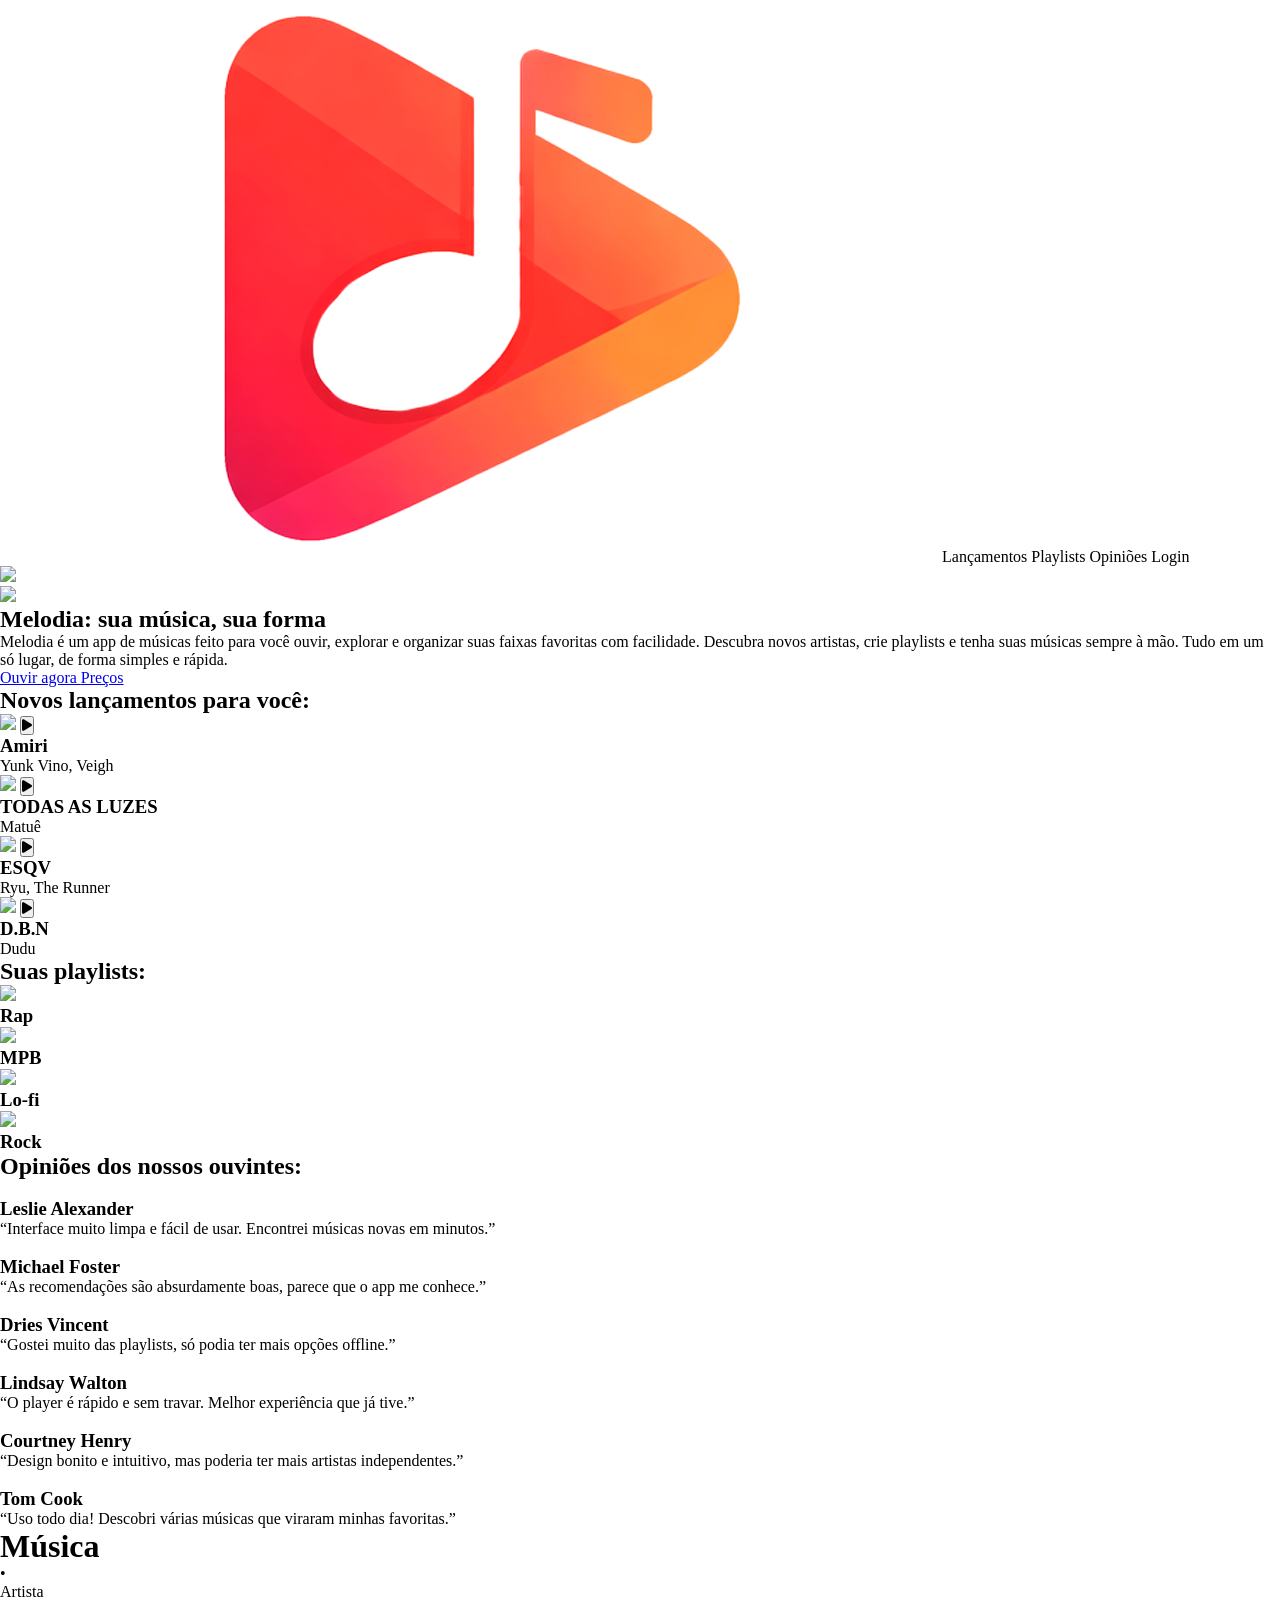
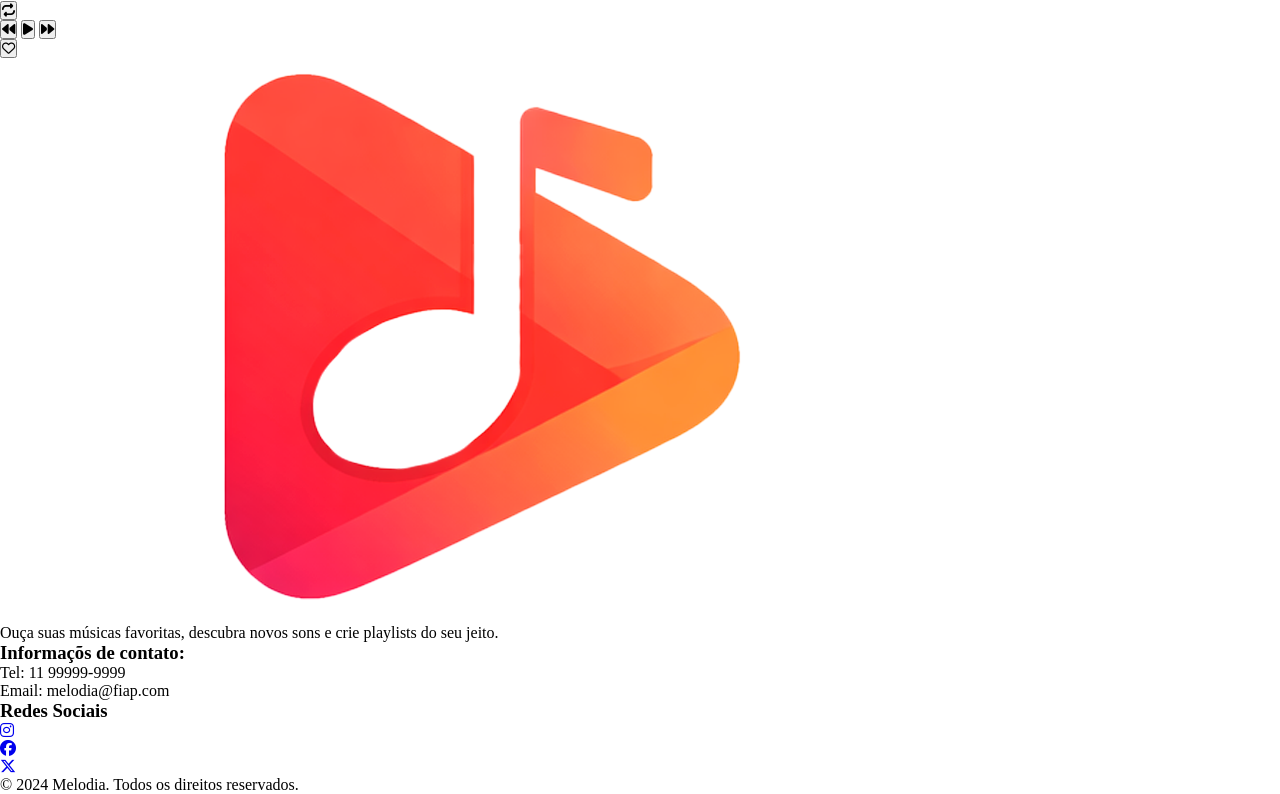
==== commit 897eb1ac: "feat: Fixing bugs" ====
--- a/index.html
+++ b/index.html
@@ -29,7 +29,7 @@
             <a class="flex-shrink hover:text-[#F22816] transition">Lançamentos</a>
             <a class="flex-shrink hover:text-[#F22816] transition">Playlists</a>
             <a class="flex-shrink hover:text-[#F22816] transition">Opiniões</a>
-            <a class="flex-shrink hover:text-[#F22816] transition">Log in</a>
+            <a class="flex-shrink hover:text-[#F22816] transition">Login</a>
 
           </nav>
         </div>
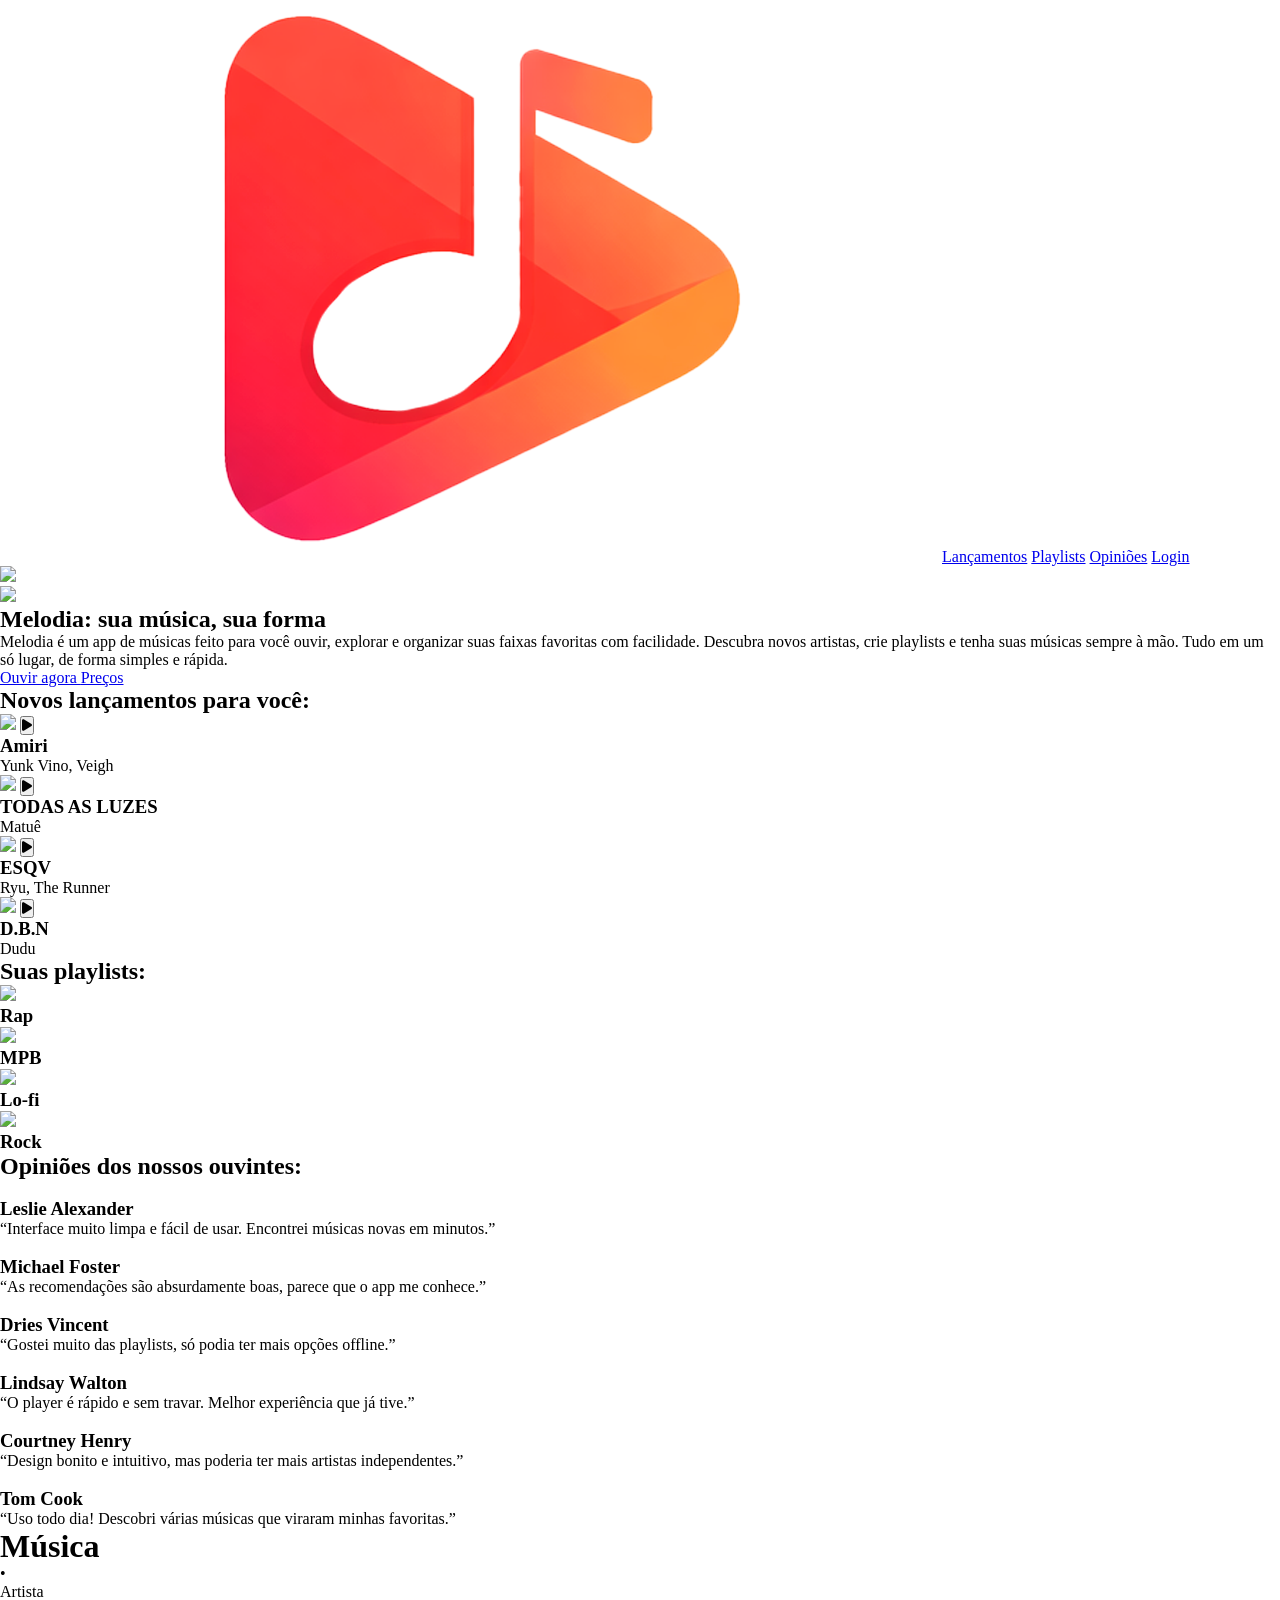
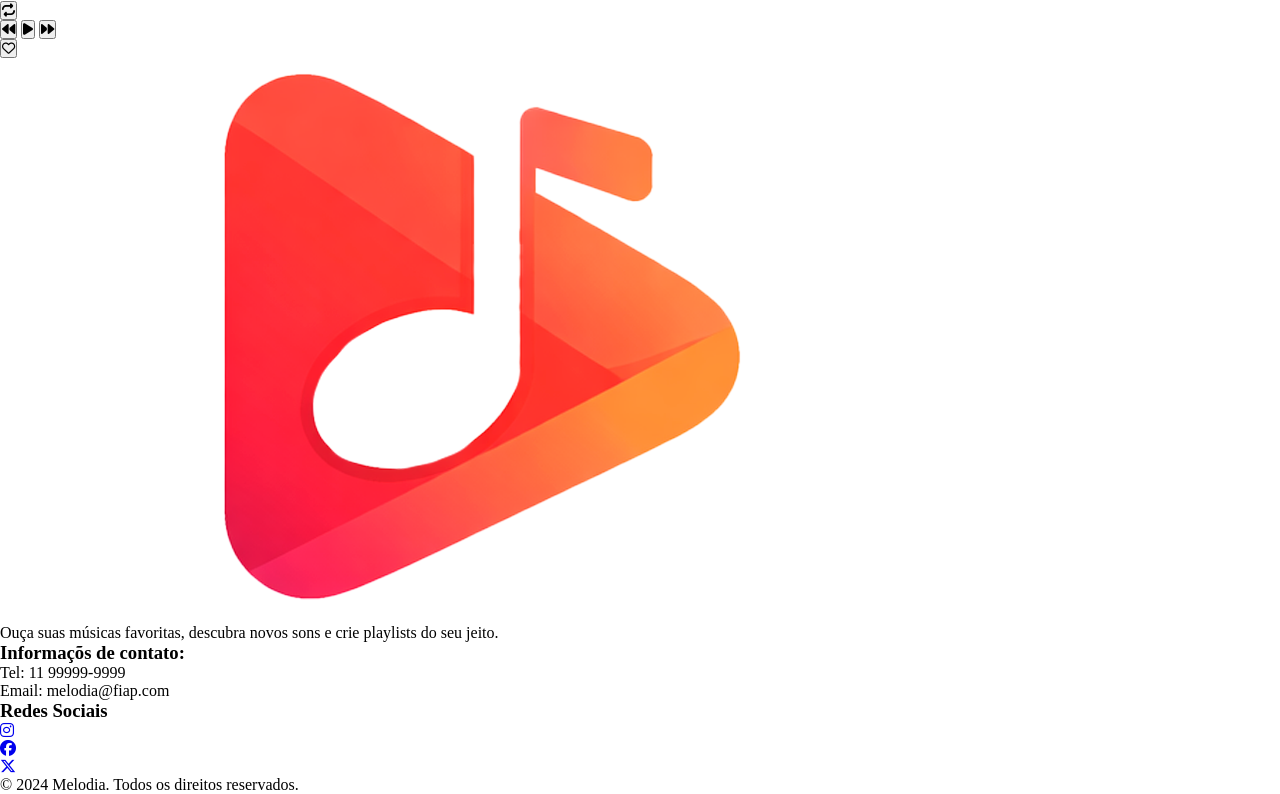
==== commit 87d9c348: "feat: Fixing bugs" ====
--- a/index.html
+++ b/index.html
@@ -26,10 +26,10 @@
 
             <img src="./src/imgs/logo.png" class="h-8 shrink-0">
 
-            <a class="flex-shrink hover:text-[#F22816] transition">Lançamentos</a>
-            <a class="flex-shrink hover:text-[#F22816] transition">Playlists</a>
-            <a class="flex-shrink hover:text-[#F22816] transition">Opiniões</a>
-            <a class="flex-shrink hover:text-[#F22816] transition">Login</a>
+            <a class="flex-shrink hover:text-[#F22816] transition" href="#artistas">Lançamentos</a>
+            <a class="flex-shrink hover:text-[#F22816] transition" href="#playlists">Playlists</a>
+            <a class="flex-shrink hover:text-[#F22816] transition" href="#comentarios">Opiniões</a>
+            <a class="flex-shrink hover:text-[#F22816] transition" href="/src/pages/login.html">Login</a>
 
           </nav>
         </div>
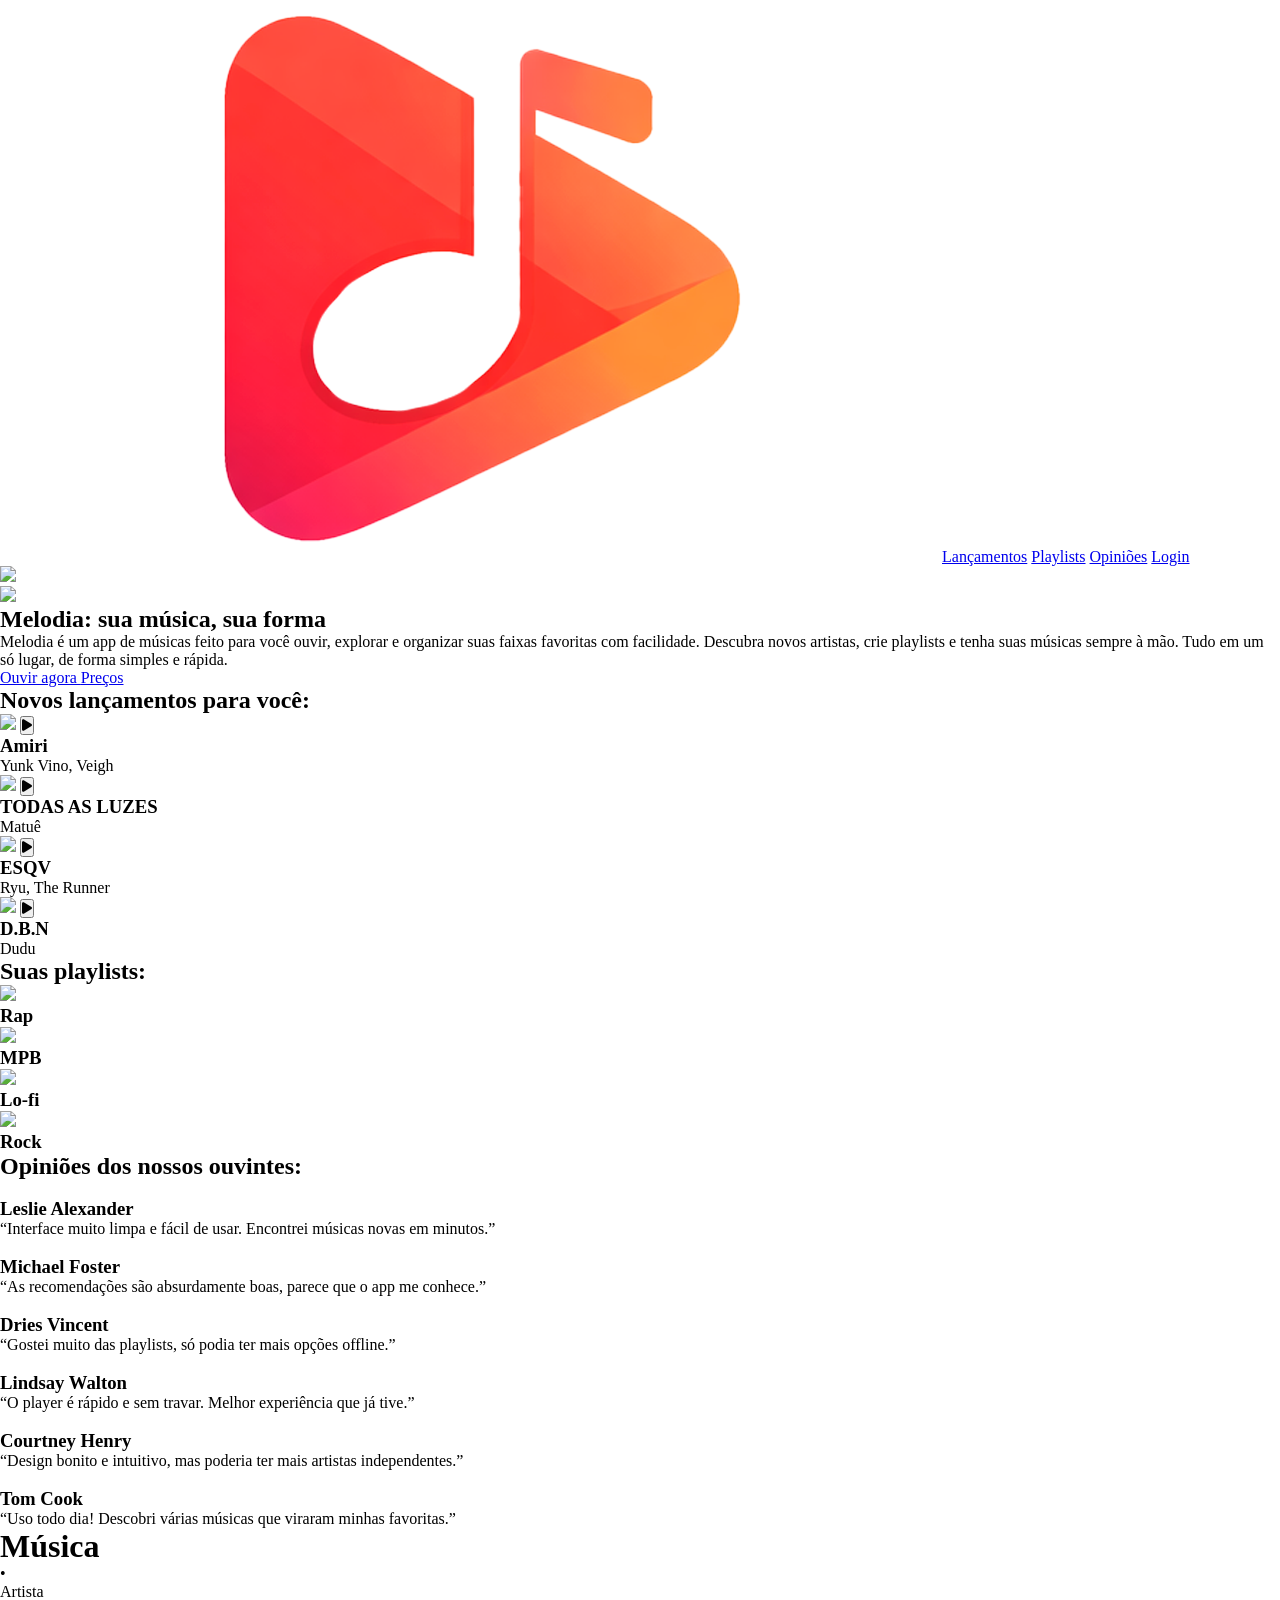
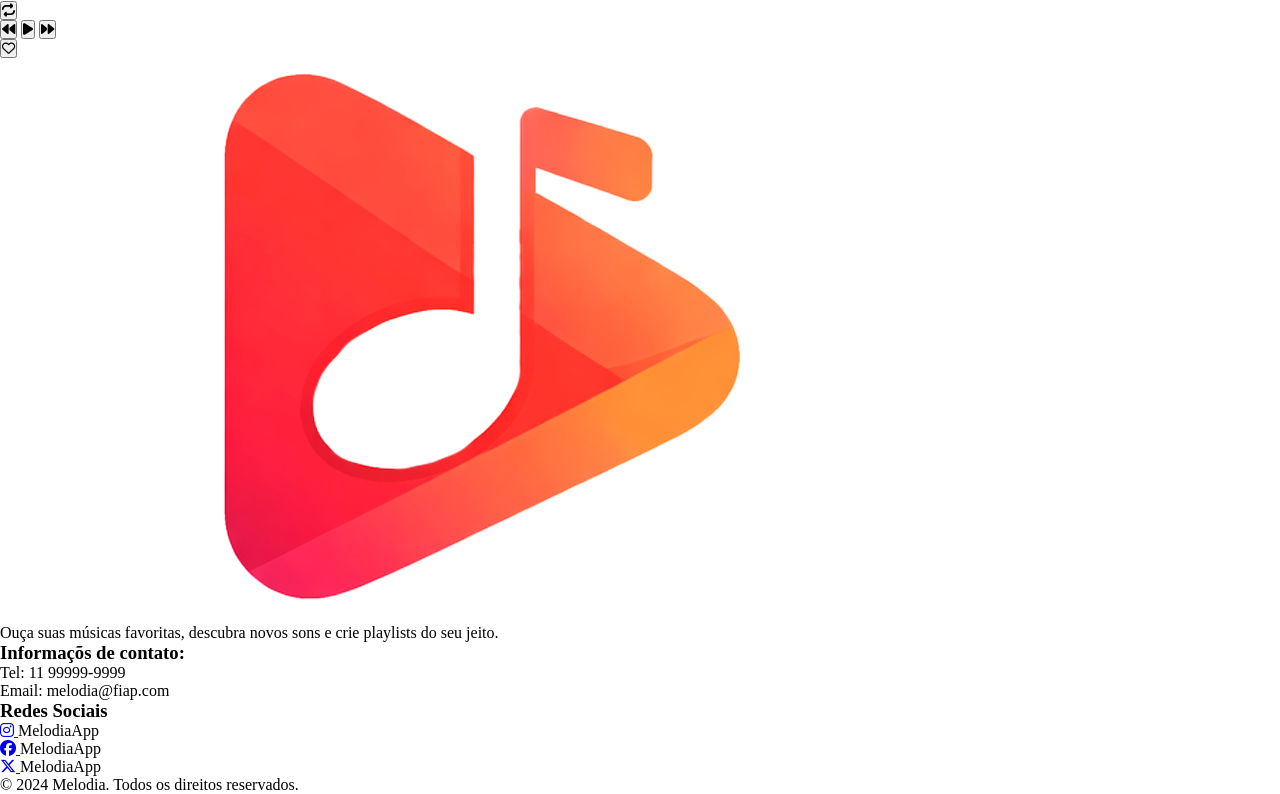
==== commit 978b47d6: "feat: Fixing bugs" ====
--- a/index.html
+++ b/index.html
@@ -29,7 +29,7 @@
             <a class="flex-shrink hover:text-[#F22816] transition" href="#artistas">Lançamentos</a>
             <a class="flex-shrink hover:text-[#F22816] transition" href="#playlists">Playlists</a>
             <a class="flex-shrink hover:text-[#F22816] transition" href="#comentarios">Opiniões</a>
-            <a class="flex-shrink hover:text-[#F22816] transition" href="/src/pages/login.html">Login</a>
+            <a class="flex-shrink hover:text-[#F22816] transition" href="src/pages/login.html">Login</a>
 
           </nav>
         </div>
@@ -353,13 +353,13 @@
           <ul class="space-y-3 text-sm">
             <li><a href="https://www.instagram.com/" class="hover:text-white transition">
                 <i class="fa-brands fa-instagram"></i>
-              </a></li>
+              </a>MelodiaApp</li>
             <li><a href="https://pt-br.facebook.com/" class="hover:text-white transition">
                 <i class="fa-brands fa-facebook"></i>
-              </a></li>
+              </a>MelodiaApp</li>
             <li><a href="https://x.com/" class="hover:text-white transition">
                 <i class="fa-brands fa-x-twitter"></i>
-              </a></li>
+              </a>MelodiaApp</li>
           </ul>
         </div>
 
